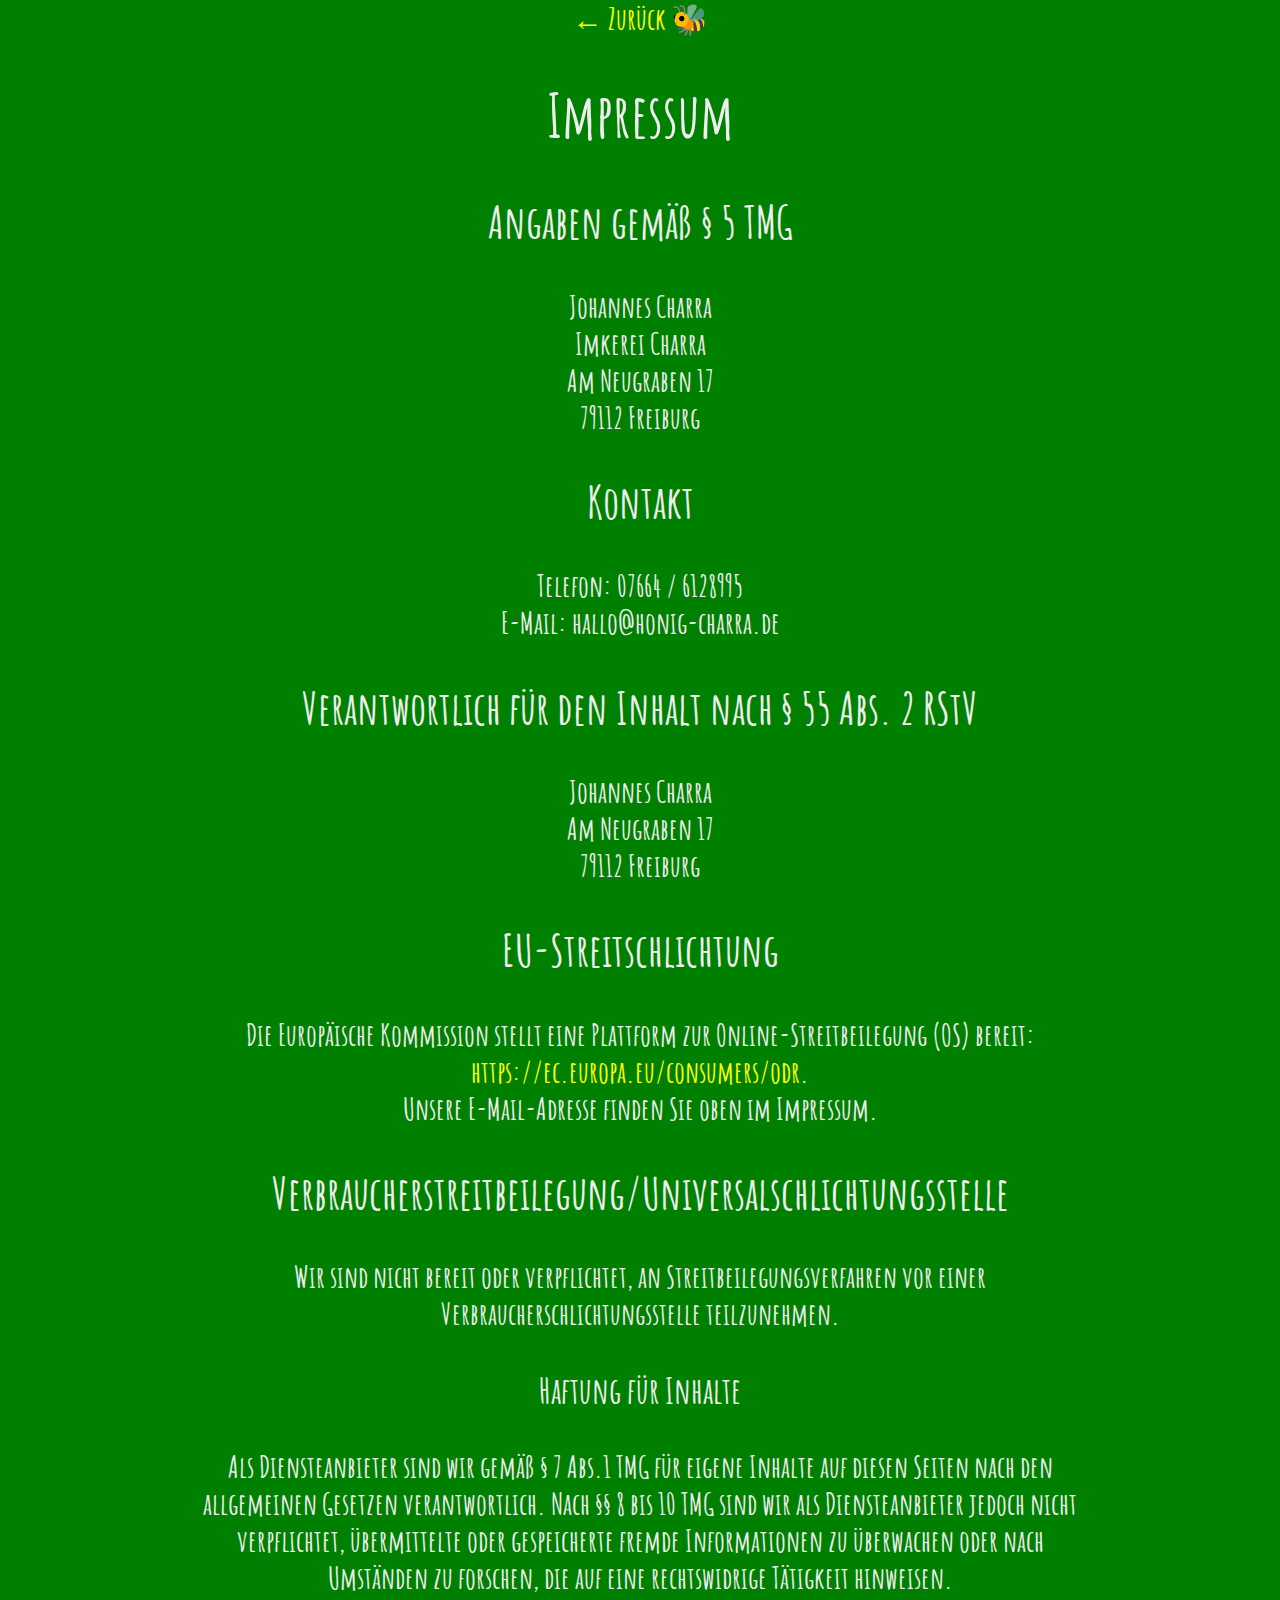
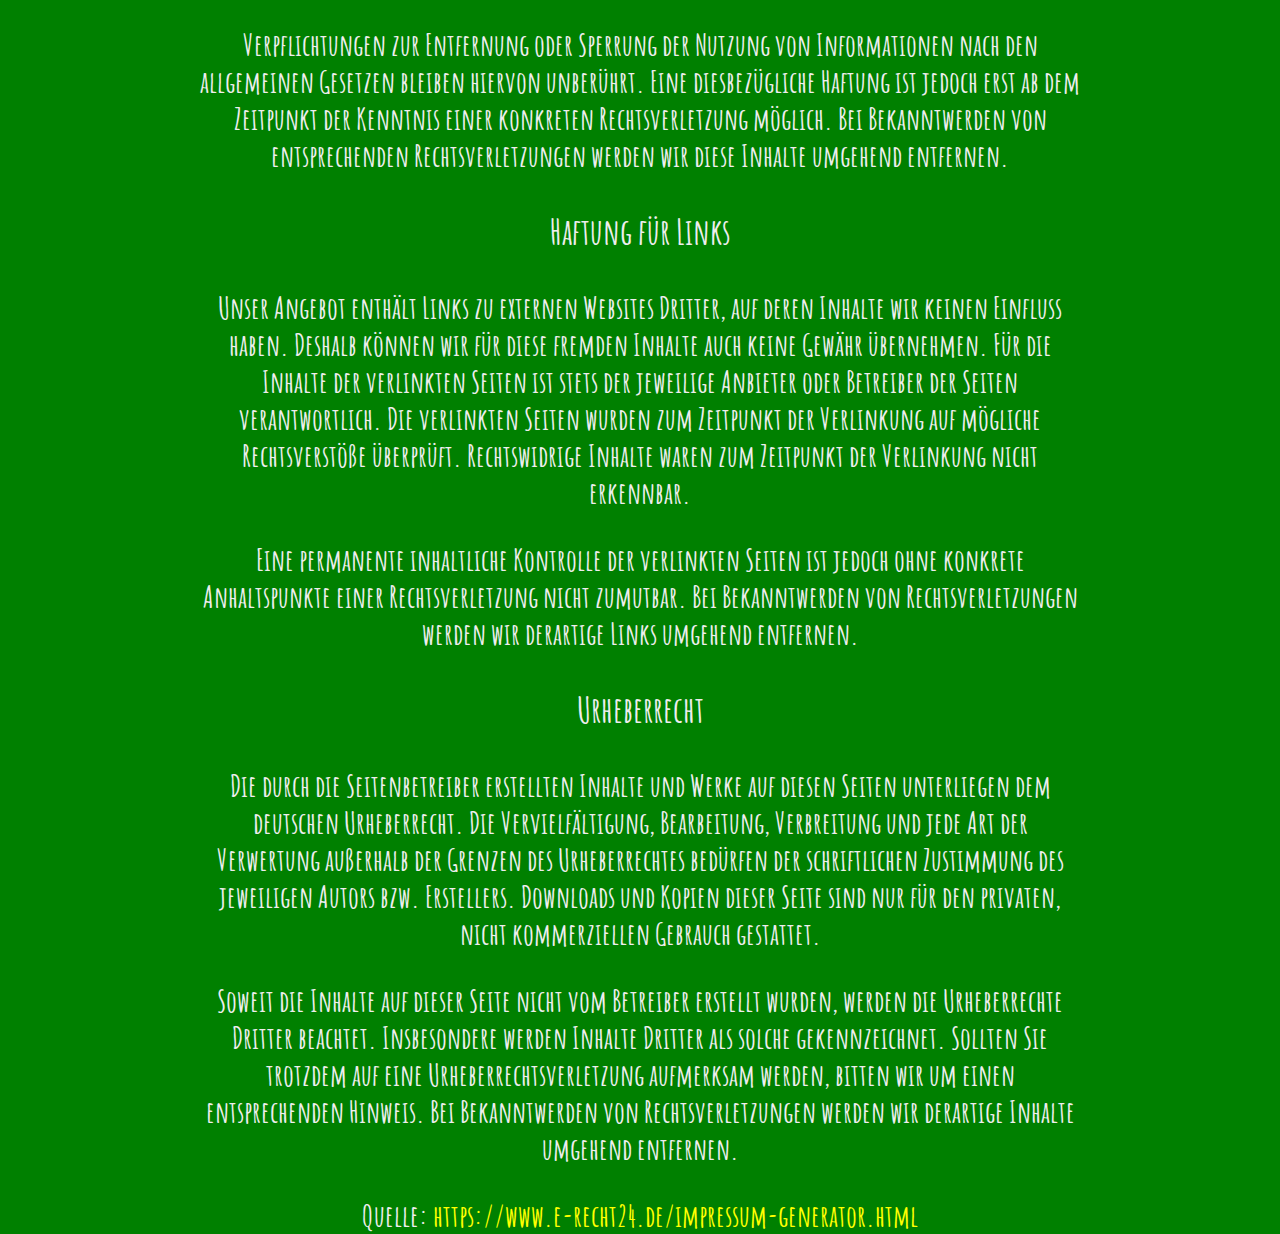
==== impressum.html @ 0eec4b3a "init" ====
<!DOCTYPE html>
<html lang="en">
<head>
    <meta charset="UTF-8">
    <meta name="viewport" content="width=device-width, initial-scale=1.0">
    <title>Imkerei Charra</title>
    <link href="https://fonts.googleapis.com/css2?family=Amatic+SC&display=swap" rel="stylesheet">
    <link rel="stylesheet" href="styles.css">
</head>
<body>
<div class="container">
    <div class="content">
        <div>
            <a href="./index.html">
                &leftarrow; Zurück &#128029;
            </a>
        </div>

        <h1>Impressum</h1>

        <h2>Angaben gem&auml;&szlig; &sect; 5 TMG</h2>
        <p>Johannes Charra<br/>
            Imkerei Charra<br/>
            Am Neugraben 17<br/>
            79112 Freiburg</p>

        <h2>Kontakt</h2>
        <p>Telefon: 07664 / 6128995<br/>
            E-Mail: hallo@honig-charra.de</p>

        <h2>Verantwortlich f&uuml;r den Inhalt nach &sect; 55 Abs. 2 RStV</h2>
        <p>Johannes Charra<br/>
            Am Neugraben 17<br/>
            79112 Freiburg</p>

        <h2>EU-Streitschlichtung</h2>
        <p>Die Europ&auml;ische Kommission stellt eine Plattform zur Online-Streitbeilegung (OS) bereit: <a
                href="https://ec.europa.eu/consumers/odr" target="_blank" rel="noopener noreferrer">https://ec.europa.eu/consumers/odr</a>.<br/>
            Unsere E-Mail-Adresse finden Sie oben im Impressum.</p>

        <h2>Verbraucher&shy;streit&shy;beilegung/Universal&shy;schlichtungs&shy;stelle</h2>
        <p>Wir sind nicht bereit oder verpflichtet, an Streitbeilegungsverfahren vor einer
            Verbraucherschlichtungsstelle
            teilzunehmen.</p>

        <h3>Haftung f&uuml;r Inhalte</h3>
        <p>Als Diensteanbieter sind wir gem&auml;&szlig; &sect; 7 Abs.1 TMG f&uuml;r eigene Inhalte auf diesen
            Seiten
            nach den allgemeinen Gesetzen verantwortlich. Nach &sect;&sect; 8 bis 10 TMG sind wir als
            Diensteanbieter
            jedoch nicht verpflichtet, &uuml;bermittelte oder gespeicherte fremde Informationen zu &uuml;berwachen
            oder
            nach Umst&auml;nden zu forschen, die auf eine rechtswidrige T&auml;tigkeit hinweisen.</p>
        <p>Verpflichtungen zur Entfernung oder Sperrung der Nutzung von Informationen nach den allgemeinen Gesetzen
            bleiben hiervon unber&uuml;hrt. Eine diesbez&uuml;gliche Haftung ist jedoch erst ab dem Zeitpunkt der
            Kenntnis einer konkreten Rechtsverletzung m&ouml;glich. Bei Bekanntwerden von entsprechenden
            Rechtsverletzungen werden wir diese Inhalte umgehend entfernen.</p>
        <h3>Haftung f&uuml;r Links</h3>
        <p>Unser Angebot enth&auml;lt Links zu externen Websites Dritter, auf deren Inhalte wir keinen Einfluss
            haben.
            Deshalb k&ouml;nnen wir f&uuml;r diese fremden Inhalte auch keine Gew&auml;hr &uuml;bernehmen. F&uuml;r
            die
            Inhalte der verlinkten Seiten ist stets der jeweilige Anbieter oder Betreiber der Seiten verantwortlich.
            Die
            verlinkten Seiten wurden zum Zeitpunkt der Verlinkung auf m&ouml;gliche Rechtsverst&ouml;&szlig;e &uuml;berpr&uuml;ft.
            Rechtswidrige Inhalte waren zum Zeitpunkt der Verlinkung nicht erkennbar.</p>
        <p>Eine permanente inhaltliche Kontrolle der verlinkten Seiten ist jedoch ohne konkrete Anhaltspunkte einer
            Rechtsverletzung nicht zumutbar. Bei Bekanntwerden von Rechtsverletzungen werden wir derartige Links
            umgehend entfernen.</p>
        <h3>Urheberrecht</h3>
        <p>Die durch die Seitenbetreiber erstellten Inhalte und Werke auf diesen Seiten unterliegen dem deutschen
            Urheberrecht. Die Vervielf&auml;ltigung, Bearbeitung, Verbreitung und jede Art der Verwertung au&szlig;erhalb
            der Grenzen des Urheberrechtes bed&uuml;rfen der schriftlichen Zustimmung des jeweiligen Autors bzw.
            Erstellers. Downloads und Kopien dieser Seite sind nur f&uuml;r den privaten, nicht kommerziellen
            Gebrauch
            gestattet.</p>
        <p>Soweit die Inhalte auf dieser Seite nicht vom Betreiber erstellt wurden, werden die Urheberrechte Dritter
            beachtet. Insbesondere werden Inhalte Dritter als solche gekennzeichnet. Sollten Sie trotzdem auf eine
            Urheberrechtsverletzung aufmerksam werden, bitten wir um einen entsprechenden Hinweis. Bei Bekanntwerden
            von
            Rechtsverletzungen werden wir derartige Inhalte umgehend entfernen.</p>

        <p>Quelle: <a href="https://www.e-recht24.de/impressum-generator.html">https://www.e-recht24.de/impressum-generator.html</a>
        </p>
    </div>
</div>
</body>
</html>
---- styles.css ----
html, body {
    height: 100%;
    margin: 0;
    background-color: green;
    font-family: "Amatic SC", cursive, Tahoma;
    font-weight: bold;
    color: #333;
}

.container {
    display: block;
}

.container .bg-img {
    display: block;
    margin-left: auto;
    margin-right: auto;
}

.heading {
    font-size: 40px;
}

.centered {
    display: block;
    text-align: center;
}

.pull-up {
    margin-top: -300px;
    margin-bottom: 100px;
}

a {
    text-decoration: none;
    color: yellow;
}

a:hover {
    color: violet;
}

.content {
    padding: 0 200px 0 200px;
    font-size: 30px;
    color: #eee;
    text-align: center;
}

.menu {
    padding-top: 30px;
    font-size: 36px;
}

.menu .item {
    display: inline-block;
    padding: 0 30px;
    cursor: pointer;
}

.menu .active {
    color: violet;
}

@media only screen and (max-width: 768px) {
    .pull-up {
        margin-top: -250px;
        margin-bottom: 80px;
    }

    .container {
        display: block;
        height: auto;
    }

    .container .bg-img {
        margin-left: 0;
        width: 100%;
    }

    .content {
        padding: 20px 20px 10px 20px;
        font-size: 30px;
        color: #eee;
        text-align: left;
    }

    .menu .item {
        display: inline-block;
        padding: 0 30px;
    }
}
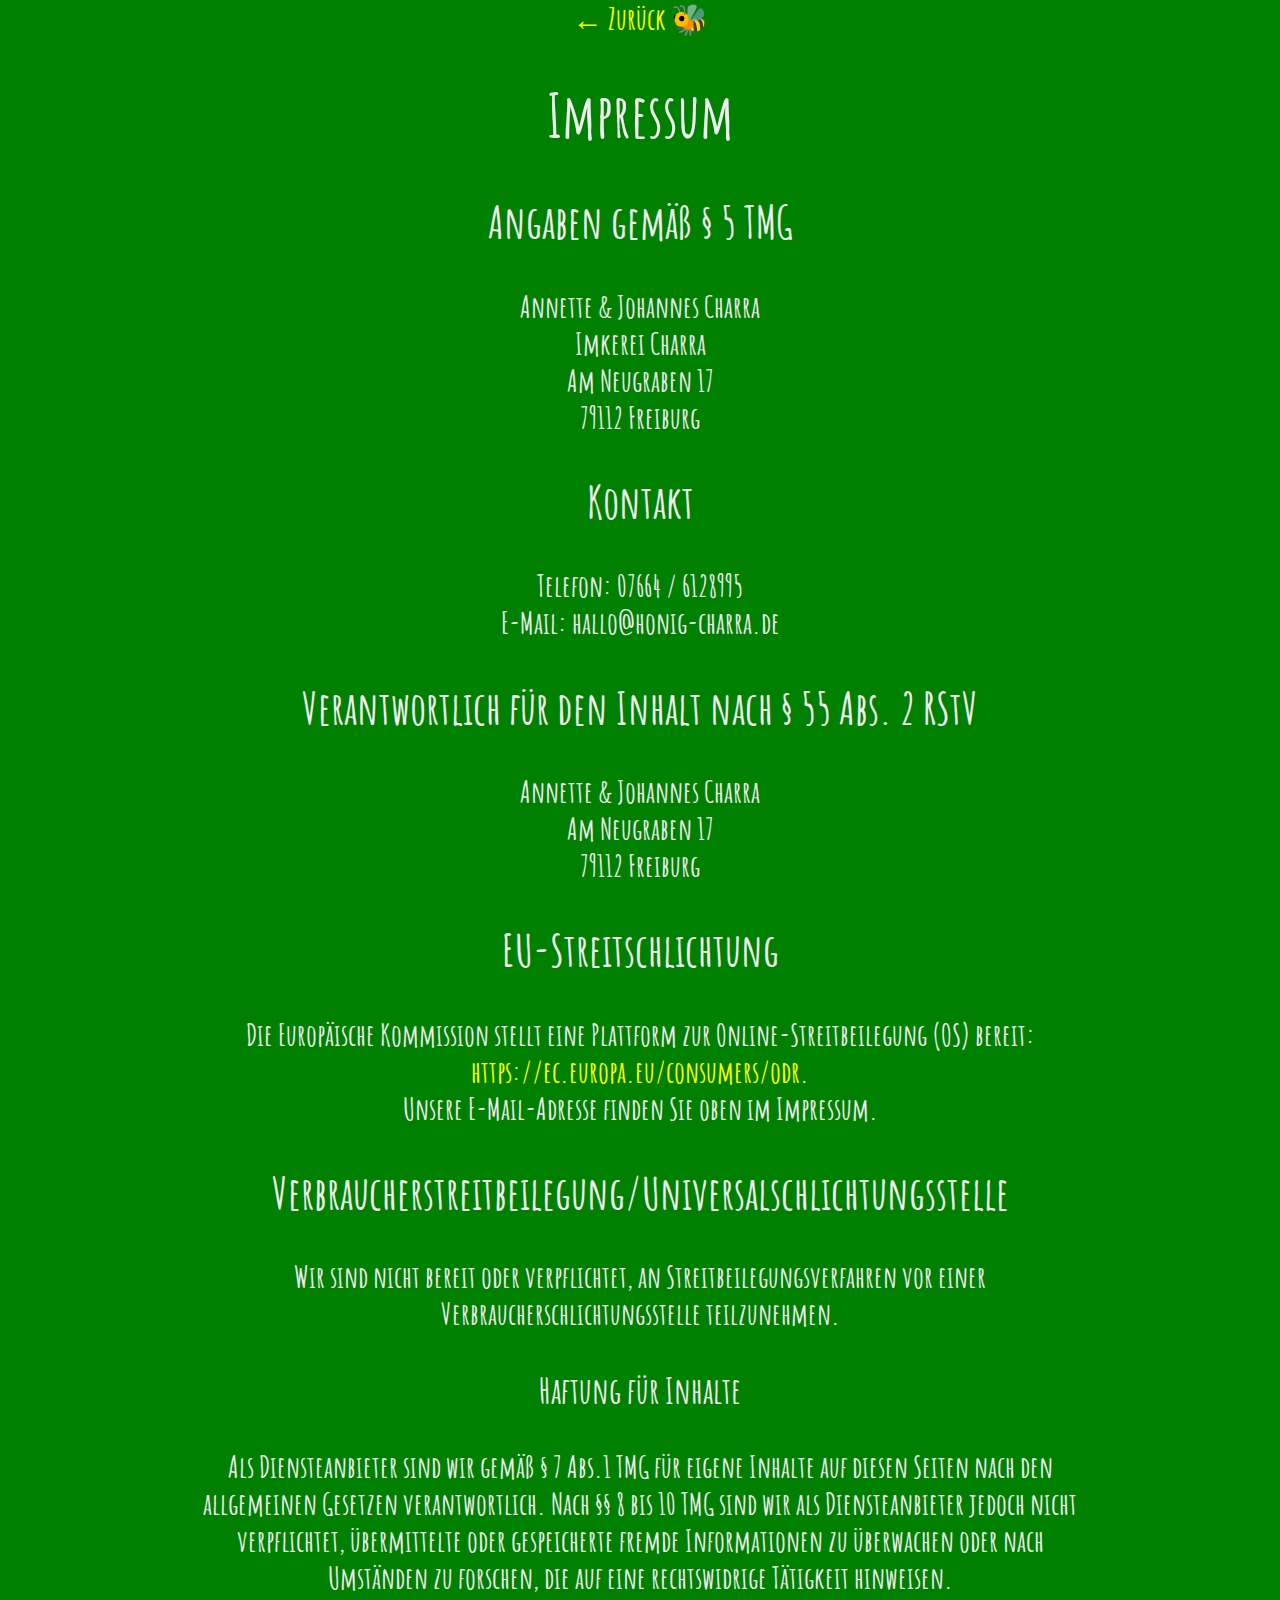
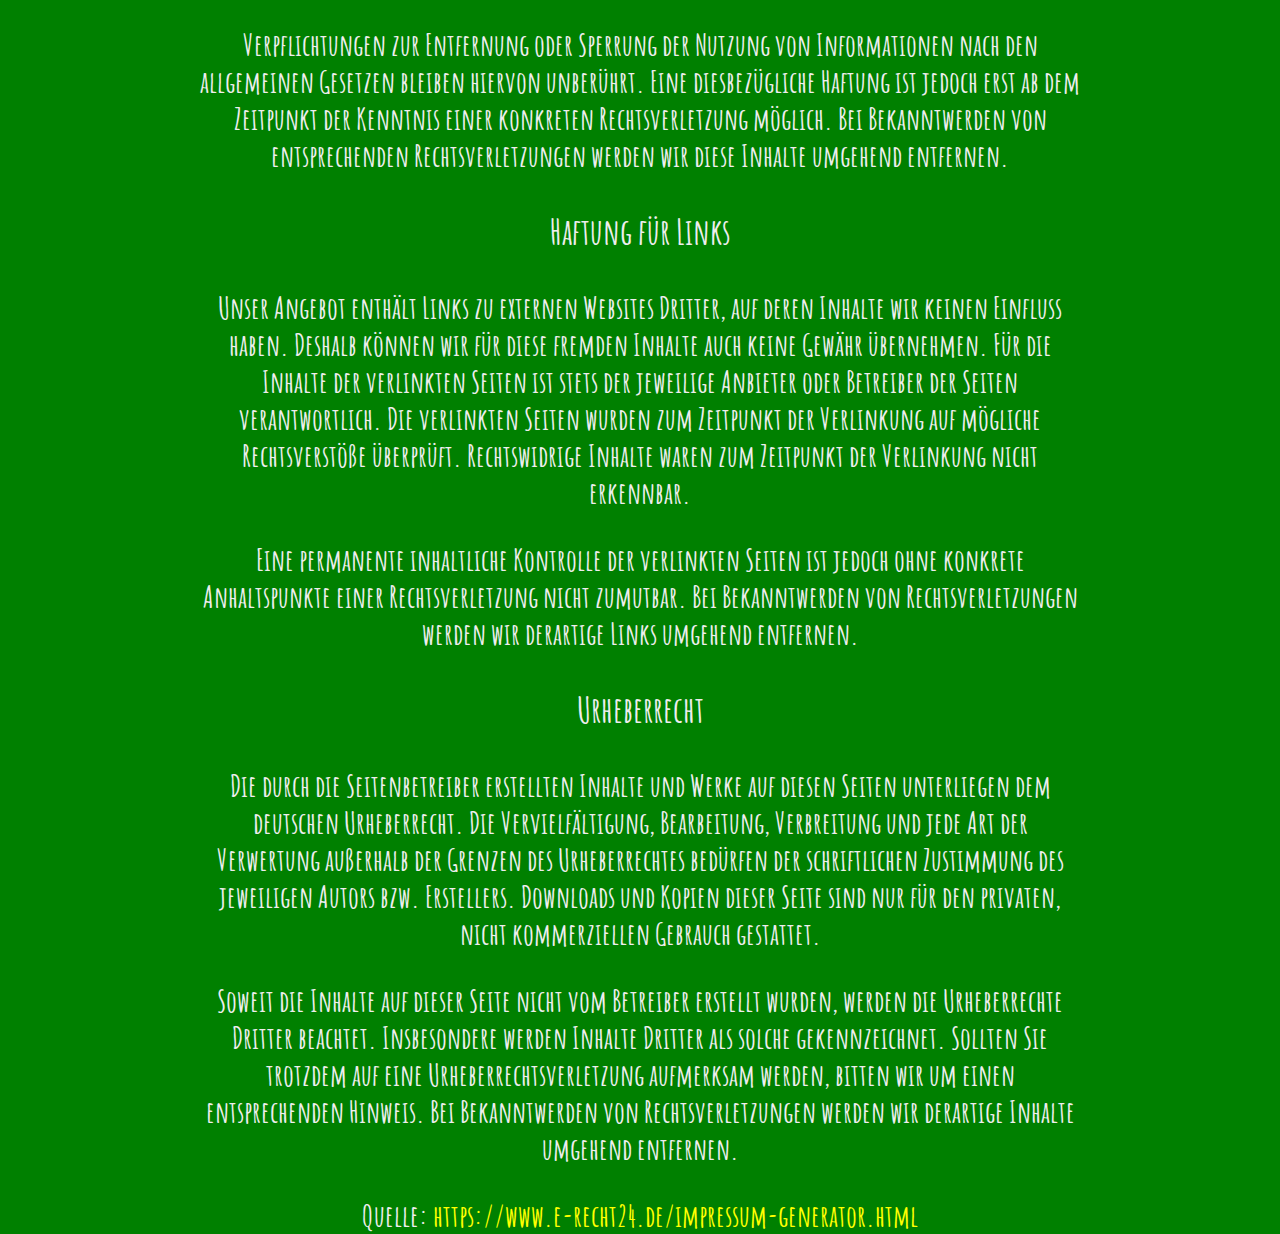
==== commit bd7eee76: "imprint" ====
--- a/impressum.html
+++ b/impressum.html
@@ -19,7 +19,7 @@
         <h1>Impressum</h1>
 
         <h2>Angaben gem&auml;&szlig; &sect; 5 TMG</h2>
-        <p>Johannes Charra<br/>
+        <p>Annette & Johannes Charra<br/>
             Imkerei Charra<br/>
             Am Neugraben 17<br/>
             79112 Freiburg</p>
@@ -29,7 +29,7 @@
             E-Mail: hallo@honig-charra.de</p>
 
         <h2>Verantwortlich f&uuml;r den Inhalt nach &sect; 55 Abs. 2 RStV</h2>
-        <p>Johannes Charra<br/>
+        <p>Annette & Johannes Charra<br/>
             Am Neugraben 17<br/>
             79112 Freiburg</p>
 
@@ -85,4 +85,4 @@
     </div>
 </div>
 </body>
-</html>+</html>
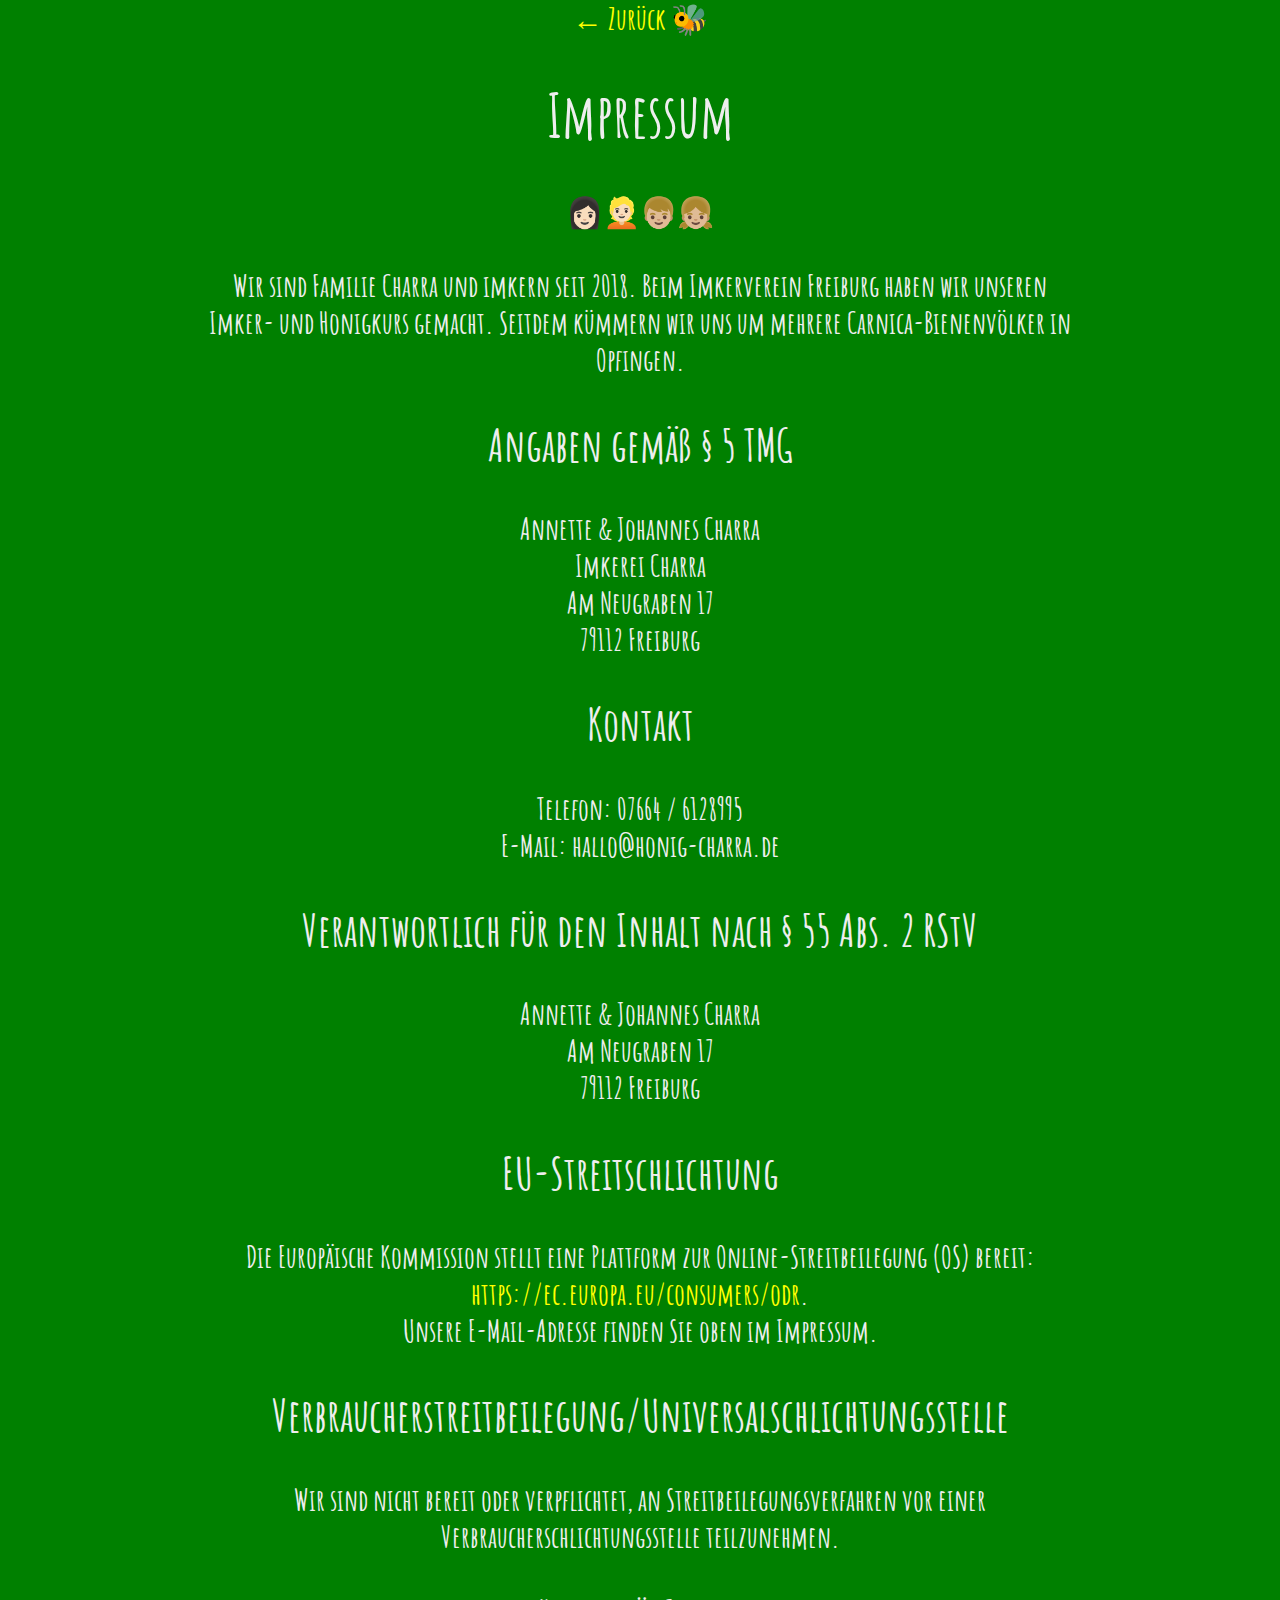
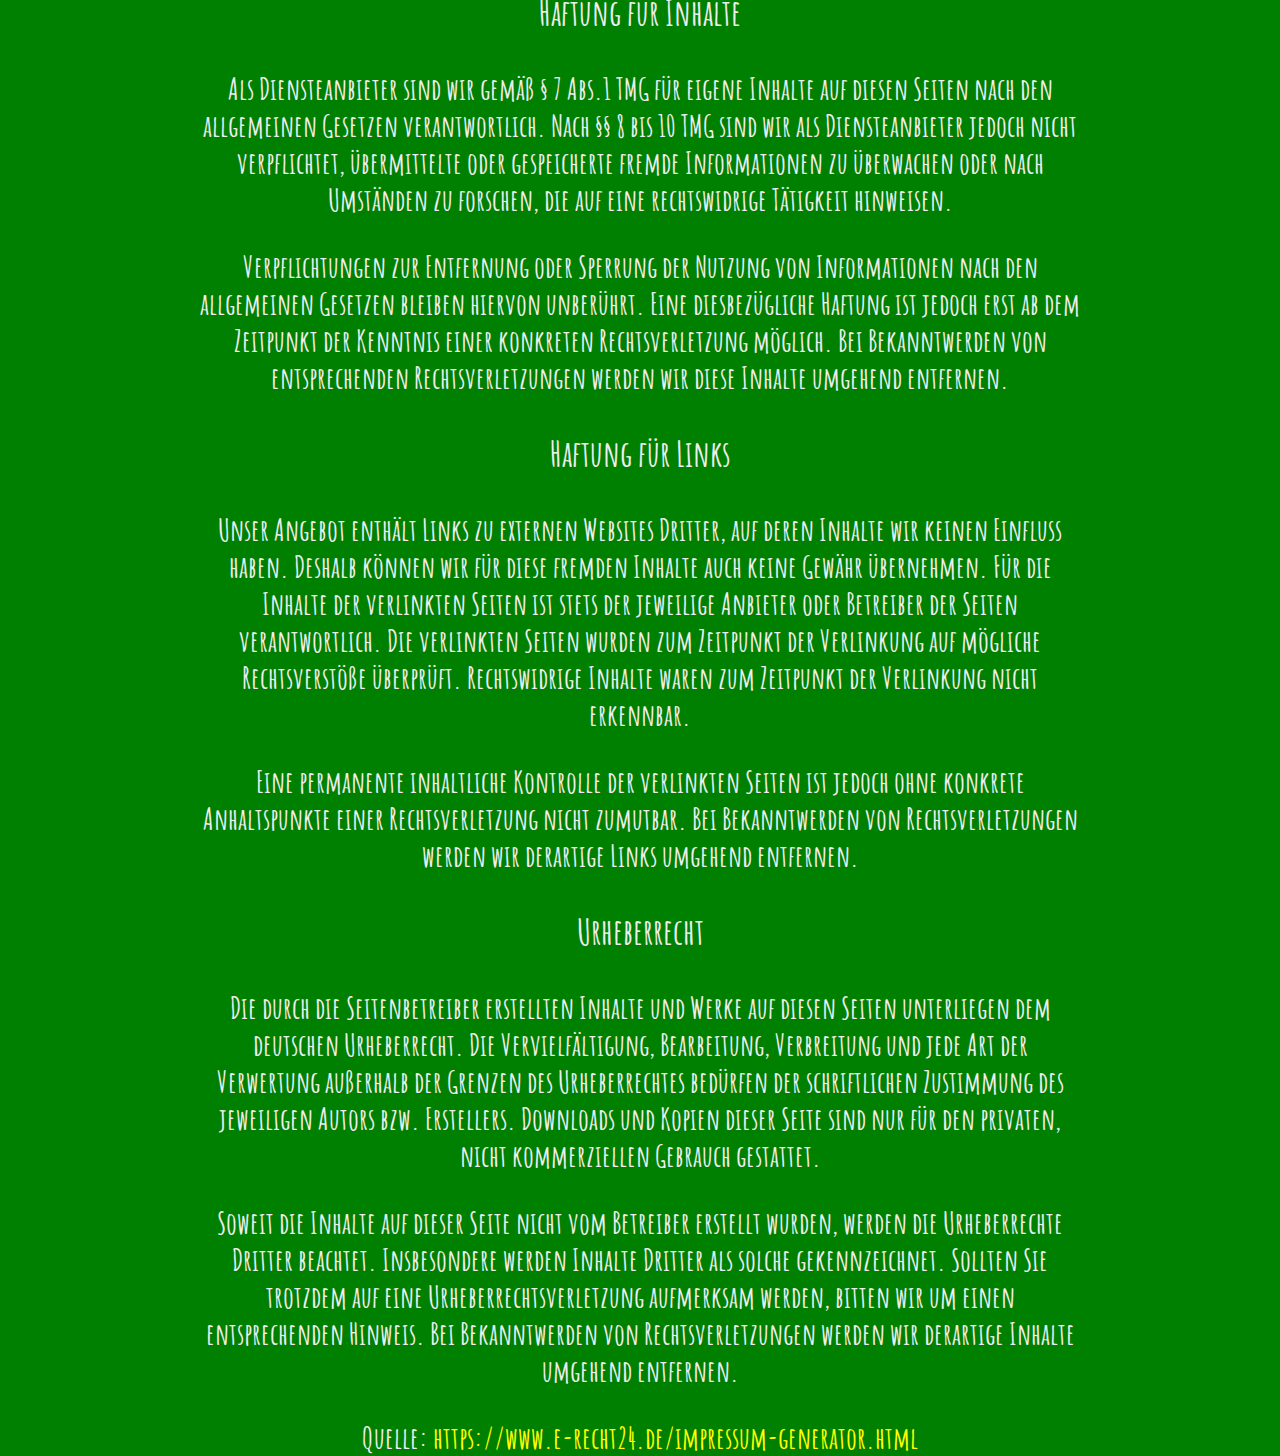
==== commit c460e571: "simplify and change text" ====
--- a/impressum.html
+++ b/impressum.html
@@ -1,88 +1,111 @@
 <!DOCTYPE html>
 <html lang="en">
-<head>
-    <meta charset="UTF-8">
-    <meta name="viewport" content="width=device-width, initial-scale=1.0">
+  <head>
+    <meta charset="UTF-8" />
+    <meta name="viewport" content="width=device-width, initial-scale=1.0" />
     <title>Imkerei Charra</title>
-    <link href="https://fonts.googleapis.com/css2?family=Amatic+SC&display=swap" rel="stylesheet">
-    <link rel="stylesheet" href="styles.css">
-</head>
-<body>
-<div class="container">
-    <div class="content">
+    <link href="https://fonts.googleapis.com/css2?family=Amatic+SC&display=swap" rel="stylesheet" />
+    <link rel="stylesheet" href="styles.css" />
+  </head>
+  <body>
+    <div class="container">
+      <div class="content">
         <div>
-            <a href="./index.html">
-                &leftarrow; Zurück &#128029;
-            </a>
+          <a href="./index.html"> &leftarrow; Zurück &#128029; </a>
         </div>
 
         <h1>Impressum</h1>
 
+        <p>
+          &#x1F469;&#x1F3FB;&#x1F471;&#x1F3FB;&#x1F466;&#x1F3FC;&#x1F467;&#x1F3FC; <br /><br />
+          Wir sind Familie Charra und imkern seit 2018. Beim Imkerverein Freiburg haben wir unseren Imker- und Honigkurs
+          gemacht. Seitdem kümmern wir uns um mehrere Carnica-Bienenvölker in Opfingen.
+        </p>
+
         <h2>Angaben gem&auml;&szlig; &sect; 5 TMG</h2>
-        <p>Annette & Johannes Charra<br/>
-            Imkerei Charra<br/>
-            Am Neugraben 17<br/>
-            79112 Freiburg</p>
+        <p>
+          Annette & Johannes Charra<br />
+          Imkerei Charra<br />
+          Am Neugraben 17<br />
+          79112 Freiburg
+        </p>
 
         <h2>Kontakt</h2>
-        <p>Telefon: 07664 / 6128995<br/>
-            E-Mail: hallo@honig-charra.de</p>
+        <p>
+          Telefon: 07664 / 6128995<br />
+          E-Mail: hallo@honig-charra.de
+        </p>
 
         <h2>Verantwortlich f&uuml;r den Inhalt nach &sect; 55 Abs. 2 RStV</h2>
-        <p>Annette & Johannes Charra<br/>
-            Am Neugraben 17<br/>
-            79112 Freiburg</p>
+        <p>
+          Annette & Johannes Charra<br />
+          Am Neugraben 17<br />
+          79112 Freiburg
+        </p>
 
         <h2>EU-Streitschlichtung</h2>
-        <p>Die Europ&auml;ische Kommission stellt eine Plattform zur Online-Streitbeilegung (OS) bereit: <a
-                href="https://ec.europa.eu/consumers/odr" target="_blank" rel="noopener noreferrer">https://ec.europa.eu/consumers/odr</a>.<br/>
-            Unsere E-Mail-Adresse finden Sie oben im Impressum.</p>
+        <p>
+          Die Europ&auml;ische Kommission stellt eine Plattform zur Online-Streitbeilegung (OS) bereit:
+          <a href="https://ec.europa.eu/consumers/odr" target="_blank" rel="noopener noreferrer"
+            >https://ec.europa.eu/consumers/odr</a
+          >.<br />
+          Unsere E-Mail-Adresse finden Sie oben im Impressum.
+        </p>
 
         <h2>Verbraucher&shy;streit&shy;beilegung/Universal&shy;schlichtungs&shy;stelle</h2>
-        <p>Wir sind nicht bereit oder verpflichtet, an Streitbeilegungsverfahren vor einer
-            Verbraucherschlichtungsstelle
-            teilzunehmen.</p>
+        <p>
+          Wir sind nicht bereit oder verpflichtet, an Streitbeilegungsverfahren vor einer Verbraucherschlichtungsstelle
+          teilzunehmen.
+        </p>
 
         <h3>Haftung f&uuml;r Inhalte</h3>
-        <p>Als Diensteanbieter sind wir gem&auml;&szlig; &sect; 7 Abs.1 TMG f&uuml;r eigene Inhalte auf diesen
-            Seiten
-            nach den allgemeinen Gesetzen verantwortlich. Nach &sect;&sect; 8 bis 10 TMG sind wir als
-            Diensteanbieter
-            jedoch nicht verpflichtet, &uuml;bermittelte oder gespeicherte fremde Informationen zu &uuml;berwachen
-            oder
-            nach Umst&auml;nden zu forschen, die auf eine rechtswidrige T&auml;tigkeit hinweisen.</p>
-        <p>Verpflichtungen zur Entfernung oder Sperrung der Nutzung von Informationen nach den allgemeinen Gesetzen
-            bleiben hiervon unber&uuml;hrt. Eine diesbez&uuml;gliche Haftung ist jedoch erst ab dem Zeitpunkt der
-            Kenntnis einer konkreten Rechtsverletzung m&ouml;glich. Bei Bekanntwerden von entsprechenden
-            Rechtsverletzungen werden wir diese Inhalte umgehend entfernen.</p>
+        <p>
+          Als Diensteanbieter sind wir gem&auml;&szlig; &sect; 7 Abs.1 TMG f&uuml;r eigene Inhalte auf diesen Seiten
+          nach den allgemeinen Gesetzen verantwortlich. Nach &sect;&sect; 8 bis 10 TMG sind wir als Diensteanbieter
+          jedoch nicht verpflichtet, &uuml;bermittelte oder gespeicherte fremde Informationen zu &uuml;berwachen oder
+          nach Umst&auml;nden zu forschen, die auf eine rechtswidrige T&auml;tigkeit hinweisen.
+        </p>
+        <p>
+          Verpflichtungen zur Entfernung oder Sperrung der Nutzung von Informationen nach den allgemeinen Gesetzen
+          bleiben hiervon unber&uuml;hrt. Eine diesbez&uuml;gliche Haftung ist jedoch erst ab dem Zeitpunkt der Kenntnis
+          einer konkreten Rechtsverletzung m&ouml;glich. Bei Bekanntwerden von entsprechenden Rechtsverletzungen werden
+          wir diese Inhalte umgehend entfernen.
+        </p>
         <h3>Haftung f&uuml;r Links</h3>
-        <p>Unser Angebot enth&auml;lt Links zu externen Websites Dritter, auf deren Inhalte wir keinen Einfluss
-            haben.
-            Deshalb k&ouml;nnen wir f&uuml;r diese fremden Inhalte auch keine Gew&auml;hr &uuml;bernehmen. F&uuml;r
-            die
-            Inhalte der verlinkten Seiten ist stets der jeweilige Anbieter oder Betreiber der Seiten verantwortlich.
-            Die
-            verlinkten Seiten wurden zum Zeitpunkt der Verlinkung auf m&ouml;gliche Rechtsverst&ouml;&szlig;e &uuml;berpr&uuml;ft.
-            Rechtswidrige Inhalte waren zum Zeitpunkt der Verlinkung nicht erkennbar.</p>
-        <p>Eine permanente inhaltliche Kontrolle der verlinkten Seiten ist jedoch ohne konkrete Anhaltspunkte einer
-            Rechtsverletzung nicht zumutbar. Bei Bekanntwerden von Rechtsverletzungen werden wir derartige Links
-            umgehend entfernen.</p>
+        <p>
+          Unser Angebot enth&auml;lt Links zu externen Websites Dritter, auf deren Inhalte wir keinen Einfluss haben.
+          Deshalb k&ouml;nnen wir f&uuml;r diese fremden Inhalte auch keine Gew&auml;hr &uuml;bernehmen. F&uuml;r die
+          Inhalte der verlinkten Seiten ist stets der jeweilige Anbieter oder Betreiber der Seiten verantwortlich. Die
+          verlinkten Seiten wurden zum Zeitpunkt der Verlinkung auf m&ouml;gliche Rechtsverst&ouml;&szlig;e
+          &uuml;berpr&uuml;ft. Rechtswidrige Inhalte waren zum Zeitpunkt der Verlinkung nicht erkennbar.
+        </p>
+        <p>
+          Eine permanente inhaltliche Kontrolle der verlinkten Seiten ist jedoch ohne konkrete Anhaltspunkte einer
+          Rechtsverletzung nicht zumutbar. Bei Bekanntwerden von Rechtsverletzungen werden wir derartige Links umgehend
+          entfernen.
+        </p>
         <h3>Urheberrecht</h3>
-        <p>Die durch die Seitenbetreiber erstellten Inhalte und Werke auf diesen Seiten unterliegen dem deutschen
-            Urheberrecht. Die Vervielf&auml;ltigung, Bearbeitung, Verbreitung und jede Art der Verwertung au&szlig;erhalb
-            der Grenzen des Urheberrechtes bed&uuml;rfen der schriftlichen Zustimmung des jeweiligen Autors bzw.
-            Erstellers. Downloads und Kopien dieser Seite sind nur f&uuml;r den privaten, nicht kommerziellen
-            Gebrauch
-            gestattet.</p>
-        <p>Soweit die Inhalte auf dieser Seite nicht vom Betreiber erstellt wurden, werden die Urheberrechte Dritter
-            beachtet. Insbesondere werden Inhalte Dritter als solche gekennzeichnet. Sollten Sie trotzdem auf eine
-            Urheberrechtsverletzung aufmerksam werden, bitten wir um einen entsprechenden Hinweis. Bei Bekanntwerden
-            von
-            Rechtsverletzungen werden wir derartige Inhalte umgehend entfernen.</p>
+        <p>
+          Die durch die Seitenbetreiber erstellten Inhalte und Werke auf diesen Seiten unterliegen dem deutschen
+          Urheberrecht. Die Vervielf&auml;ltigung, Bearbeitung, Verbreitung und jede Art der Verwertung au&szlig;erhalb
+          der Grenzen des Urheberrechtes bed&uuml;rfen der schriftlichen Zustimmung des jeweiligen Autors bzw.
+          Erstellers. Downloads und Kopien dieser Seite sind nur f&uuml;r den privaten, nicht kommerziellen Gebrauch
+          gestattet.
+        </p>
+        <p>
+          Soweit die Inhalte auf dieser Seite nicht vom Betreiber erstellt wurden, werden die Urheberrechte Dritter
+          beachtet. Insbesondere werden Inhalte Dritter als solche gekennzeichnet. Sollten Sie trotzdem auf eine
+          Urheberrechtsverletzung aufmerksam werden, bitten wir um einen entsprechenden Hinweis. Bei Bekanntwerden von
+          Rechtsverletzungen werden wir derartige Inhalte umgehend entfernen.
+        </p>
 
-        <p>Quelle: <a href="https://www.e-recht24.de/impressum-generator.html">https://www.e-recht24.de/impressum-generator.html</a>
+        <p>
+          Quelle:
+          <a href="https://www.e-recht24.de/impressum-generator.html"
+            >https://www.e-recht24.de/impressum-generator.html</a
+          >
         </p>
+      </div>
     </div>
-</div>
-</body>
+  </body>
 </html>
--- a/styles.css
+++ b/styles.css
@@ -1,92 +1,96 @@
-html, body {
-    height: 100%;
-    margin: 0;
-    background-color: green;
-    font-family: "Amatic SC", cursive, Tahoma;
-    font-weight: bold;
-    color: #333;
+html,
+body {
+  height: 100%;
+  margin: 0;
+  background-color: green;
+  font-family: "Amatic SC", cursive, Tahoma;
+  font-weight: bold;
+  color: #333;
 }
 
 .container {
-    display: block;
+  display: block;
 }
 
 .container .bg-img {
-    display: block;
-    margin-left: auto;
-    margin-right: auto;
+  display: block;
+  margin-left: auto;
+  margin-right: auto;
 }
 
 .heading {
-    font-size: 40px;
+  font-size: 40px;
 }
 
 .centered {
-    display: block;
-    text-align: center;
+  display: block;
+  text-align: center;
 }
 
 .pull-up {
-    margin-top: -300px;
-    margin-bottom: 100px;
+  margin-top: -300px;
+  margin-bottom: 100px;
+}
+
+.padding-bottom {
+  padding-bottom: 20px;
 }
 
 a {
-    text-decoration: none;
-    color: yellow;
+  text-decoration: none;
+  color: yellow;
 }
 
 a:hover {
-    color: violet;
+  color: violet;
 }
 
 .content {
-    padding: 0 200px 0 200px;
-    font-size: 30px;
-    color: #eee;
-    text-align: center;
+  padding: 0 200px 0 200px;
+  font-size: 30px;
+  color: #eee;
+  text-align: center;
 }
 
 .menu {
-    padding-top: 30px;
-    font-size: 36px;
+  padding-top: 30px;
+  font-size: 36px;
 }
 
 .menu .item {
-    display: inline-block;
-    padding: 0 30px;
-    cursor: pointer;
+  display: inline-block;
+  padding: 0 30px;
+  cursor: pointer;
 }
 
 .menu .active {
-    color: violet;
+  color: violet;
 }
 
 @media only screen and (max-width: 768px) {
-    .pull-up {
-        margin-top: -250px;
-        margin-bottom: 80px;
-    }
+  .pull-up {
+    margin-top: -250px;
+    margin-bottom: 80px;
+  }
 
-    .container {
-        display: block;
-        height: auto;
-    }
+  .container {
+    display: block;
+    height: auto;
+  }
 
-    .container .bg-img {
-        margin-left: 0;
-        width: 100%;
-    }
+  .container .bg-img {
+    margin-left: 0;
+    width: 100%;
+  }
 
-    .content {
-        padding: 20px 20px 10px 20px;
-        font-size: 30px;
-        color: #eee;
-        text-align: left;
-    }
+  .content {
+    padding: 20px 20px 10px 20px;
+    font-size: 30px;
+    color: #eee;
+  }
 
-    .menu .item {
-        display: inline-block;
-        padding: 0 30px;
-    }
+  .menu .item {
+    display: inline-block;
+    padding: 0 30px;
+  }
 }
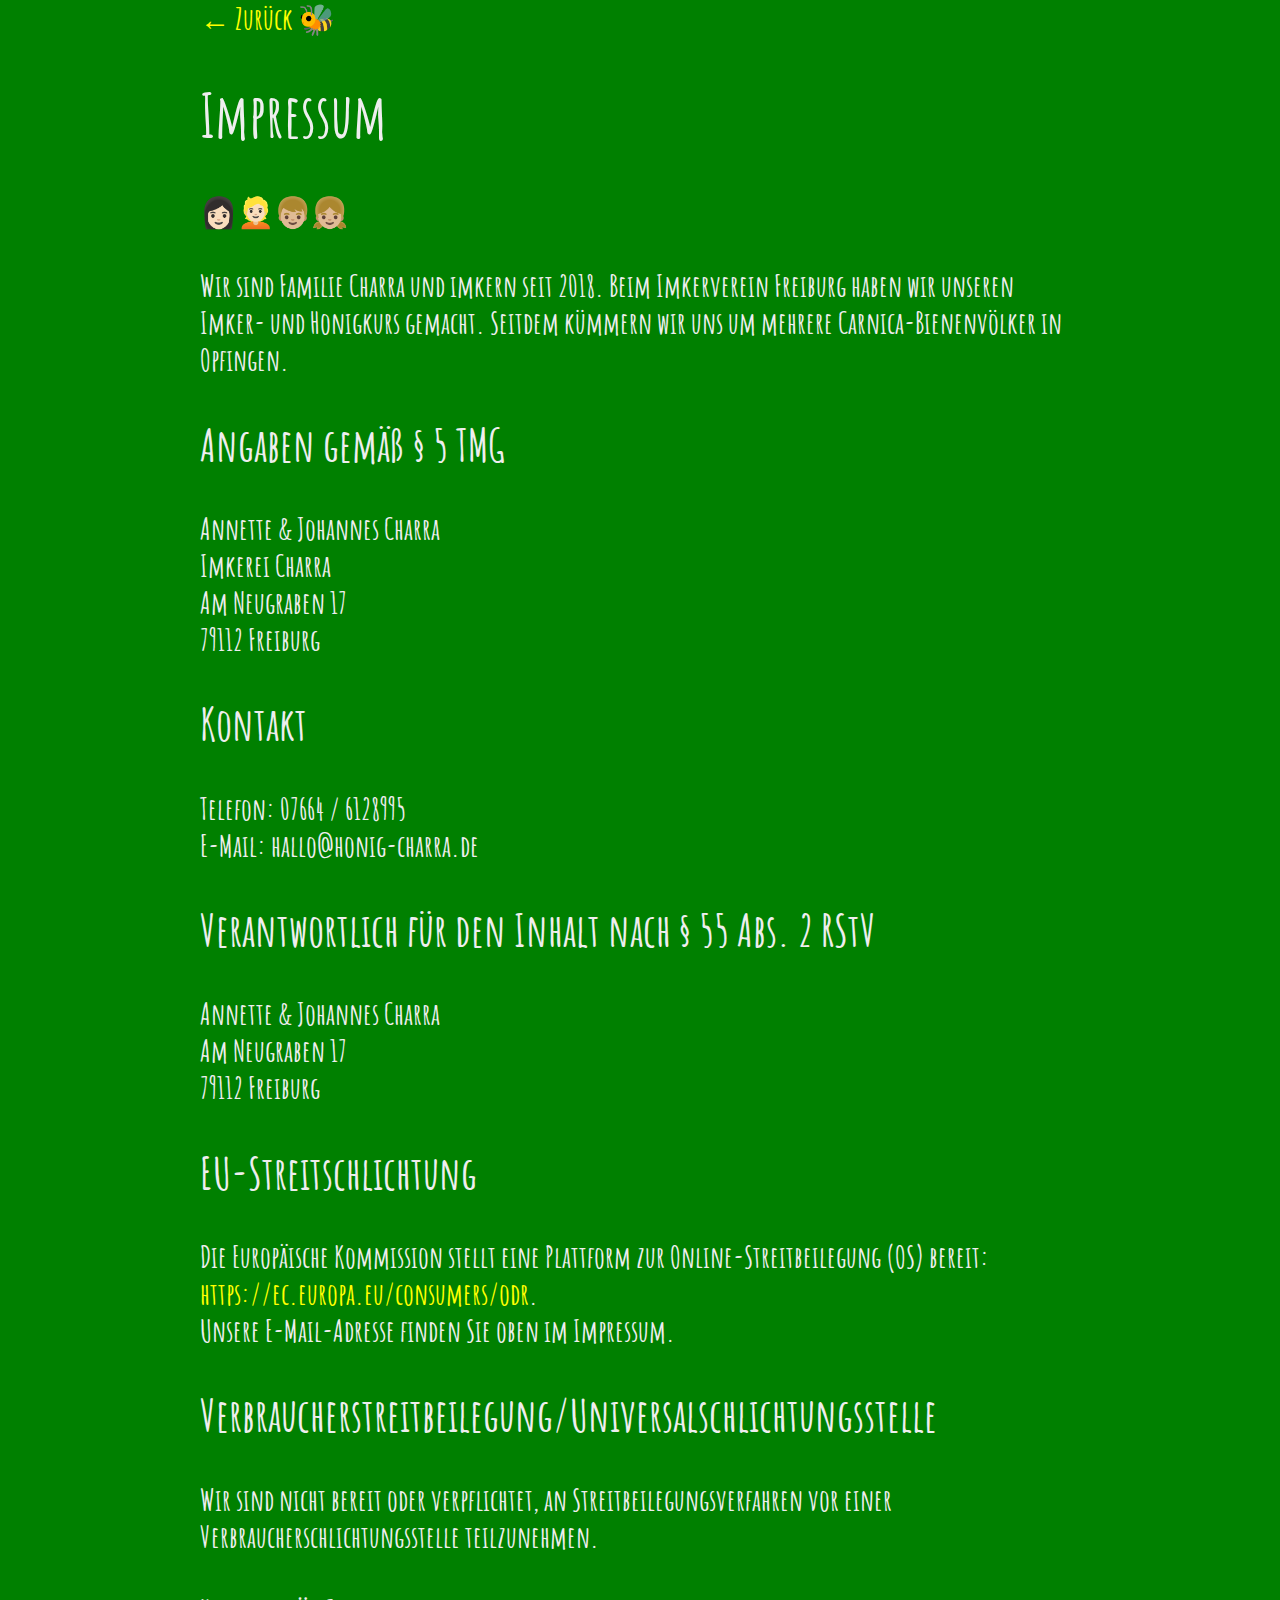
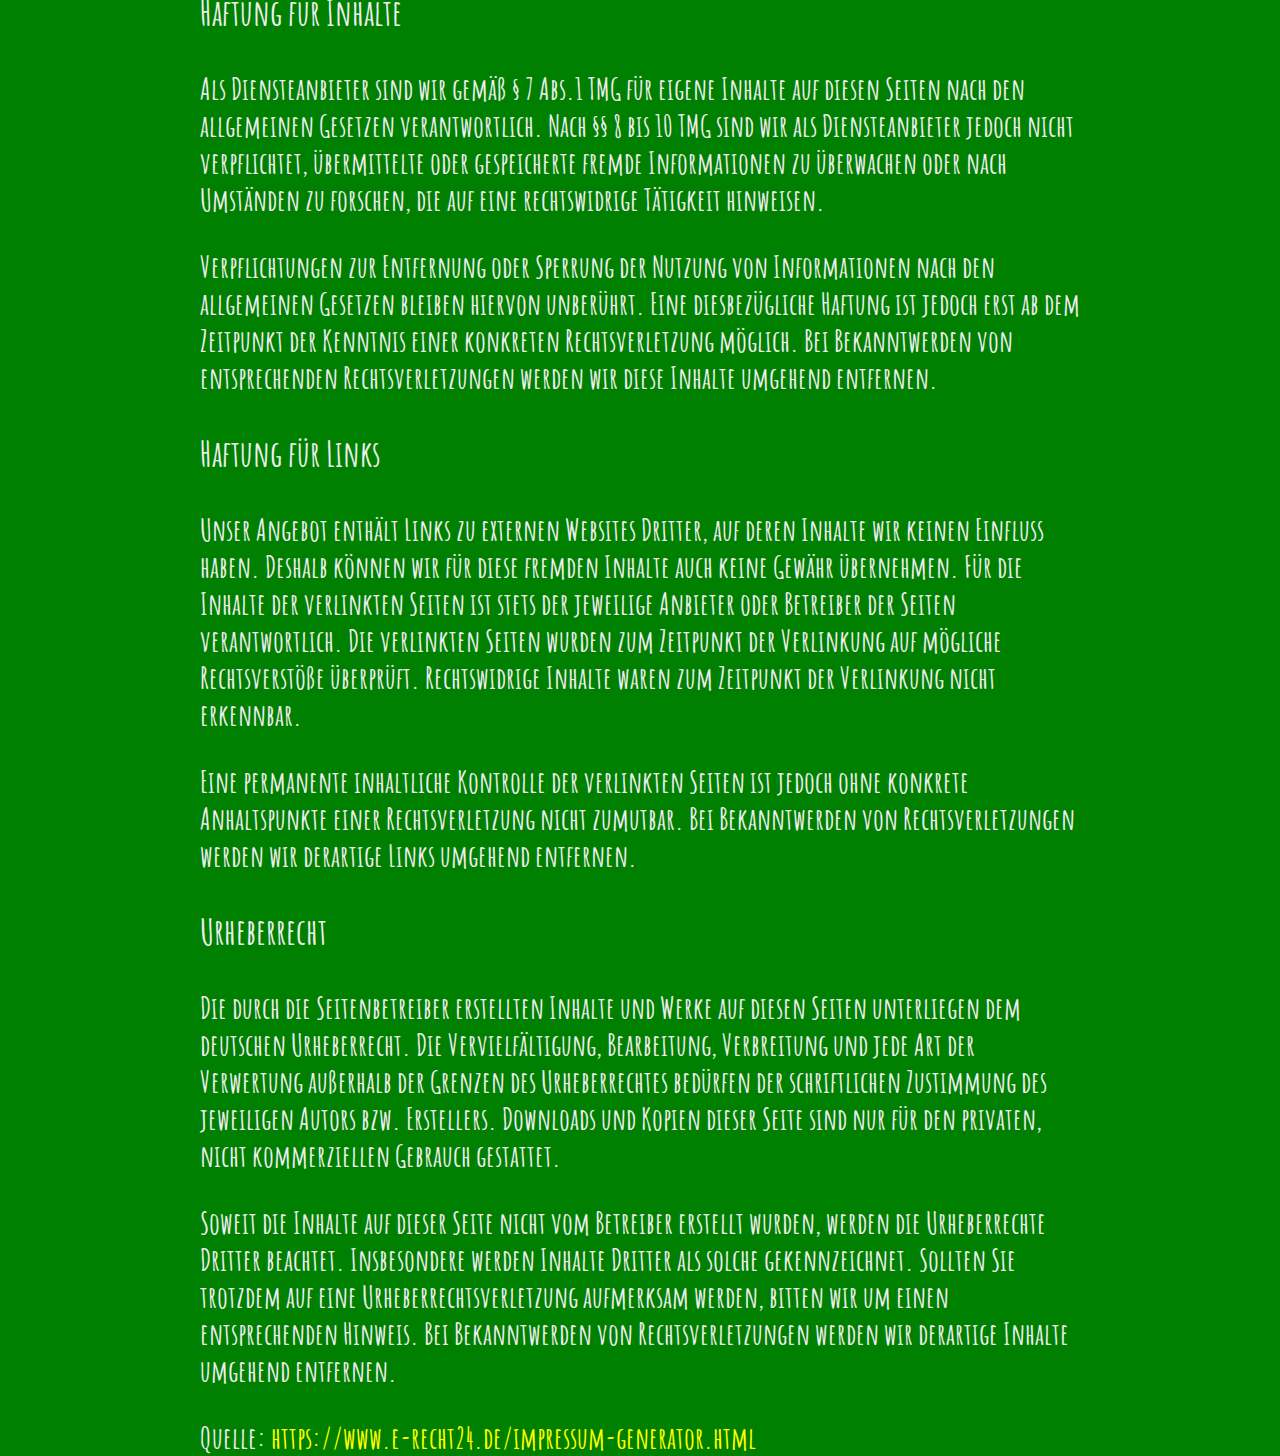
==== commit e52b5c48: "lang German" ====
--- a/impressum.html
+++ b/impressum.html
@@ -1,111 +1,112 @@
 <!DOCTYPE html>
-<html lang="en">
-  <head>
-    <meta charset="UTF-8" />
-    <meta name="viewport" content="width=device-width, initial-scale=1.0" />
-    <title>Imkerei Charra</title>
-    <link href="https://fonts.googleapis.com/css2?family=Amatic+SC&display=swap" rel="stylesheet" />
-    <link rel="stylesheet" href="styles.css" />
-  </head>
-  <body>
-    <div class="container">
-      <div class="content">
-        <div>
-          <a href="./index.html"> &leftarrow; Zurück &#128029; </a>
-        </div>
+<html lang="de">
 
-        <h1>Impressum</h1>
+<head>
+  <meta charset="UTF-8" />
+  <meta name="viewport" content="width=device-width, initial-scale=1.0" />
+  <title>Imkerei Charra</title>
+  <link href="https://fonts.googleapis.com/css2?family=Amatic+SC&display=swap" rel="stylesheet" />
+  <link rel="stylesheet" href="styles.css" />
+</head>
 
-        <p>
-          &#x1F469;&#x1F3FB;&#x1F471;&#x1F3FB;&#x1F466;&#x1F3FC;&#x1F467;&#x1F3FC; <br /><br />
-          Wir sind Familie Charra und imkern seit 2018. Beim Imkerverein Freiburg haben wir unseren Imker- und Honigkurs
-          gemacht. Seitdem kümmern wir uns um mehrere Carnica-Bienenvölker in Opfingen.
-        </p>
+<body>
+  <div class="container">
+    <div class="content">
+      <div>
+        <a href="./index.html"> &leftarrow; Zurück &#128029; </a>
+      </div>
 
-        <h2>Angaben gem&auml;&szlig; &sect; 5 TMG</h2>
-        <p>
-          Annette & Johannes Charra<br />
-          Imkerei Charra<br />
-          Am Neugraben 17<br />
-          79112 Freiburg
-        </p>
+      <h1>Impressum</h1>
 
-        <h2>Kontakt</h2>
-        <p>
-          Telefon: 07664 / 6128995<br />
-          E-Mail: hallo@honig-charra.de
-        </p>
+      <p>
+        &#x1F469;&#x1F3FB;&#x1F471;&#x1F3FB;&#x1F466;&#x1F3FC;&#x1F467;&#x1F3FC; <br /><br />
+        Wir sind Familie Charra und imkern seit 2018. Beim Imkerverein Freiburg haben wir unseren Imker- und Honigkurs
+        gemacht. Seitdem kümmern wir uns um mehrere Carnica-Bienenvölker in Opfingen.
+      </p>
 
-        <h2>Verantwortlich f&uuml;r den Inhalt nach &sect; 55 Abs. 2 RStV</h2>
-        <p>
-          Annette & Johannes Charra<br />
-          Am Neugraben 17<br />
-          79112 Freiburg
-        </p>
+      <h2>Angaben gem&auml;&szlig; &sect; 5 TMG</h2>
+      <p>
+        Annette & Johannes Charra<br />
+        Imkerei Charra<br />
+        Am Neugraben 17<br />
+        79112 Freiburg
+      </p>
 
-        <h2>EU-Streitschlichtung</h2>
-        <p>
-          Die Europ&auml;ische Kommission stellt eine Plattform zur Online-Streitbeilegung (OS) bereit:
-          <a href="https://ec.europa.eu/consumers/odr" target="_blank" rel="noopener noreferrer"
-            >https://ec.europa.eu/consumers/odr</a
-          >.<br />
-          Unsere E-Mail-Adresse finden Sie oben im Impressum.
-        </p>
+      <h2>Kontakt</h2>
+      <p>
+        Telefon: 07664 / 6128995<br />
+        E-Mail: hallo@honig-charra.de
+      </p>
 
-        <h2>Verbraucher&shy;streit&shy;beilegung/Universal&shy;schlichtungs&shy;stelle</h2>
-        <p>
-          Wir sind nicht bereit oder verpflichtet, an Streitbeilegungsverfahren vor einer Verbraucherschlichtungsstelle
-          teilzunehmen.
-        </p>
+      <h2>Verantwortlich f&uuml;r den Inhalt nach &sect; 55 Abs. 2 RStV</h2>
+      <p>
+        Annette & Johannes Charra<br />
+        Am Neugraben 17<br />
+        79112 Freiburg
+      </p>
 
-        <h3>Haftung f&uuml;r Inhalte</h3>
-        <p>
-          Als Diensteanbieter sind wir gem&auml;&szlig; &sect; 7 Abs.1 TMG f&uuml;r eigene Inhalte auf diesen Seiten
-          nach den allgemeinen Gesetzen verantwortlich. Nach &sect;&sect; 8 bis 10 TMG sind wir als Diensteanbieter
-          jedoch nicht verpflichtet, &uuml;bermittelte oder gespeicherte fremde Informationen zu &uuml;berwachen oder
-          nach Umst&auml;nden zu forschen, die auf eine rechtswidrige T&auml;tigkeit hinweisen.
-        </p>
-        <p>
-          Verpflichtungen zur Entfernung oder Sperrung der Nutzung von Informationen nach den allgemeinen Gesetzen
-          bleiben hiervon unber&uuml;hrt. Eine diesbez&uuml;gliche Haftung ist jedoch erst ab dem Zeitpunkt der Kenntnis
-          einer konkreten Rechtsverletzung m&ouml;glich. Bei Bekanntwerden von entsprechenden Rechtsverletzungen werden
-          wir diese Inhalte umgehend entfernen.
-        </p>
-        <h3>Haftung f&uuml;r Links</h3>
-        <p>
-          Unser Angebot enth&auml;lt Links zu externen Websites Dritter, auf deren Inhalte wir keinen Einfluss haben.
-          Deshalb k&ouml;nnen wir f&uuml;r diese fremden Inhalte auch keine Gew&auml;hr &uuml;bernehmen. F&uuml;r die
-          Inhalte der verlinkten Seiten ist stets der jeweilige Anbieter oder Betreiber der Seiten verantwortlich. Die
-          verlinkten Seiten wurden zum Zeitpunkt der Verlinkung auf m&ouml;gliche Rechtsverst&ouml;&szlig;e
-          &uuml;berpr&uuml;ft. Rechtswidrige Inhalte waren zum Zeitpunkt der Verlinkung nicht erkennbar.
-        </p>
-        <p>
-          Eine permanente inhaltliche Kontrolle der verlinkten Seiten ist jedoch ohne konkrete Anhaltspunkte einer
-          Rechtsverletzung nicht zumutbar. Bei Bekanntwerden von Rechtsverletzungen werden wir derartige Links umgehend
-          entfernen.
-        </p>
-        <h3>Urheberrecht</h3>
-        <p>
-          Die durch die Seitenbetreiber erstellten Inhalte und Werke auf diesen Seiten unterliegen dem deutschen
-          Urheberrecht. Die Vervielf&auml;ltigung, Bearbeitung, Verbreitung und jede Art der Verwertung au&szlig;erhalb
-          der Grenzen des Urheberrechtes bed&uuml;rfen der schriftlichen Zustimmung des jeweiligen Autors bzw.
-          Erstellers. Downloads und Kopien dieser Seite sind nur f&uuml;r den privaten, nicht kommerziellen Gebrauch
-          gestattet.
-        </p>
-        <p>
-          Soweit die Inhalte auf dieser Seite nicht vom Betreiber erstellt wurden, werden die Urheberrechte Dritter
-          beachtet. Insbesondere werden Inhalte Dritter als solche gekennzeichnet. Sollten Sie trotzdem auf eine
-          Urheberrechtsverletzung aufmerksam werden, bitten wir um einen entsprechenden Hinweis. Bei Bekanntwerden von
-          Rechtsverletzungen werden wir derartige Inhalte umgehend entfernen.
-        </p>
+      <h2>EU-Streitschlichtung</h2>
+      <p>
+        Die Europ&auml;ische Kommission stellt eine Plattform zur Online-Streitbeilegung (OS) bereit:
+        <a href="https://ec.europa.eu/consumers/odr" target="_blank"
+          rel="noopener noreferrer">https://ec.europa.eu/consumers/odr</a>.<br />
+        Unsere E-Mail-Adresse finden Sie oben im Impressum.
+      </p>
 
-        <p>
-          Quelle:
-          <a href="https://www.e-recht24.de/impressum-generator.html"
-            >https://www.e-recht24.de/impressum-generator.html</a
-          >
-        </p>
-      </div>
+      <h2>Verbraucher&shy;streit&shy;beilegung/Universal&shy;schlichtungs&shy;stelle</h2>
+      <p>
+        Wir sind nicht bereit oder verpflichtet, an Streitbeilegungsverfahren vor einer Verbraucherschlichtungsstelle
+        teilzunehmen.
+      </p>
+
+      <h3>Haftung f&uuml;r Inhalte</h3>
+      <p>
+        Als Diensteanbieter sind wir gem&auml;&szlig; &sect; 7 Abs.1 TMG f&uuml;r eigene Inhalte auf diesen Seiten
+        nach den allgemeinen Gesetzen verantwortlich. Nach &sect;&sect; 8 bis 10 TMG sind wir als Diensteanbieter
+        jedoch nicht verpflichtet, &uuml;bermittelte oder gespeicherte fremde Informationen zu &uuml;berwachen oder
+        nach Umst&auml;nden zu forschen, die auf eine rechtswidrige T&auml;tigkeit hinweisen.
+      </p>
+      <p>
+        Verpflichtungen zur Entfernung oder Sperrung der Nutzung von Informationen nach den allgemeinen Gesetzen
+        bleiben hiervon unber&uuml;hrt. Eine diesbez&uuml;gliche Haftung ist jedoch erst ab dem Zeitpunkt der Kenntnis
+        einer konkreten Rechtsverletzung m&ouml;glich. Bei Bekanntwerden von entsprechenden Rechtsverletzungen werden
+        wir diese Inhalte umgehend entfernen.
+      </p>
+      <h3>Haftung f&uuml;r Links</h3>
+      <p>
+        Unser Angebot enth&auml;lt Links zu externen Websites Dritter, auf deren Inhalte wir keinen Einfluss haben.
+        Deshalb k&ouml;nnen wir f&uuml;r diese fremden Inhalte auch keine Gew&auml;hr &uuml;bernehmen. F&uuml;r die
+        Inhalte der verlinkten Seiten ist stets der jeweilige Anbieter oder Betreiber der Seiten verantwortlich. Die
+        verlinkten Seiten wurden zum Zeitpunkt der Verlinkung auf m&ouml;gliche Rechtsverst&ouml;&szlig;e
+        &uuml;berpr&uuml;ft. Rechtswidrige Inhalte waren zum Zeitpunkt der Verlinkung nicht erkennbar.
+      </p>
+      <p>
+        Eine permanente inhaltliche Kontrolle der verlinkten Seiten ist jedoch ohne konkrete Anhaltspunkte einer
+        Rechtsverletzung nicht zumutbar. Bei Bekanntwerden von Rechtsverletzungen werden wir derartige Links umgehend
+        entfernen.
+      </p>
+      <h3>Urheberrecht</h3>
+      <p>
+        Die durch die Seitenbetreiber erstellten Inhalte und Werke auf diesen Seiten unterliegen dem deutschen
+        Urheberrecht. Die Vervielf&auml;ltigung, Bearbeitung, Verbreitung und jede Art der Verwertung au&szlig;erhalb
+        der Grenzen des Urheberrechtes bed&uuml;rfen der schriftlichen Zustimmung des jeweiligen Autors bzw.
+        Erstellers. Downloads und Kopien dieser Seite sind nur f&uuml;r den privaten, nicht kommerziellen Gebrauch
+        gestattet.
+      </p>
+      <p>
+        Soweit die Inhalte auf dieser Seite nicht vom Betreiber erstellt wurden, werden die Urheberrechte Dritter
+        beachtet. Insbesondere werden Inhalte Dritter als solche gekennzeichnet. Sollten Sie trotzdem auf eine
+        Urheberrechtsverletzung aufmerksam werden, bitten wir um einen entsprechenden Hinweis. Bei Bekanntwerden von
+        Rechtsverletzungen werden wir derartige Inhalte umgehend entfernen.
+      </p>
+
+      <p>
+        Quelle:
+        <a
+          href="https://www.e-recht24.de/impressum-generator.html">https://www.e-recht24.de/impressum-generator.html</a>
+      </p>
     </div>
-  </body>
-</html>
+  </div>
+</body>
+
+</html>--- a/styles.css
+++ b/styles.css
@@ -49,22 +49,6 @@
   padding: 0 200px 0 200px;
   font-size: 30px;
   color: #eee;
-  text-align: center;
-}
-
-.menu {
-  padding-top: 30px;
-  font-size: 36px;
-}
-
-.menu .item {
-  display: inline-block;
-  padding: 0 30px;
-  cursor: pointer;
-}
-
-.menu .active {
-  color: violet;
 }
 
 @media only screen and (max-width: 768px) {
@@ -88,9 +72,4 @@
     font-size: 30px;
     color: #eee;
   }
-
-  .menu .item {
-    display: inline-block;
-    padding: 0 30px;
-  }
 }
